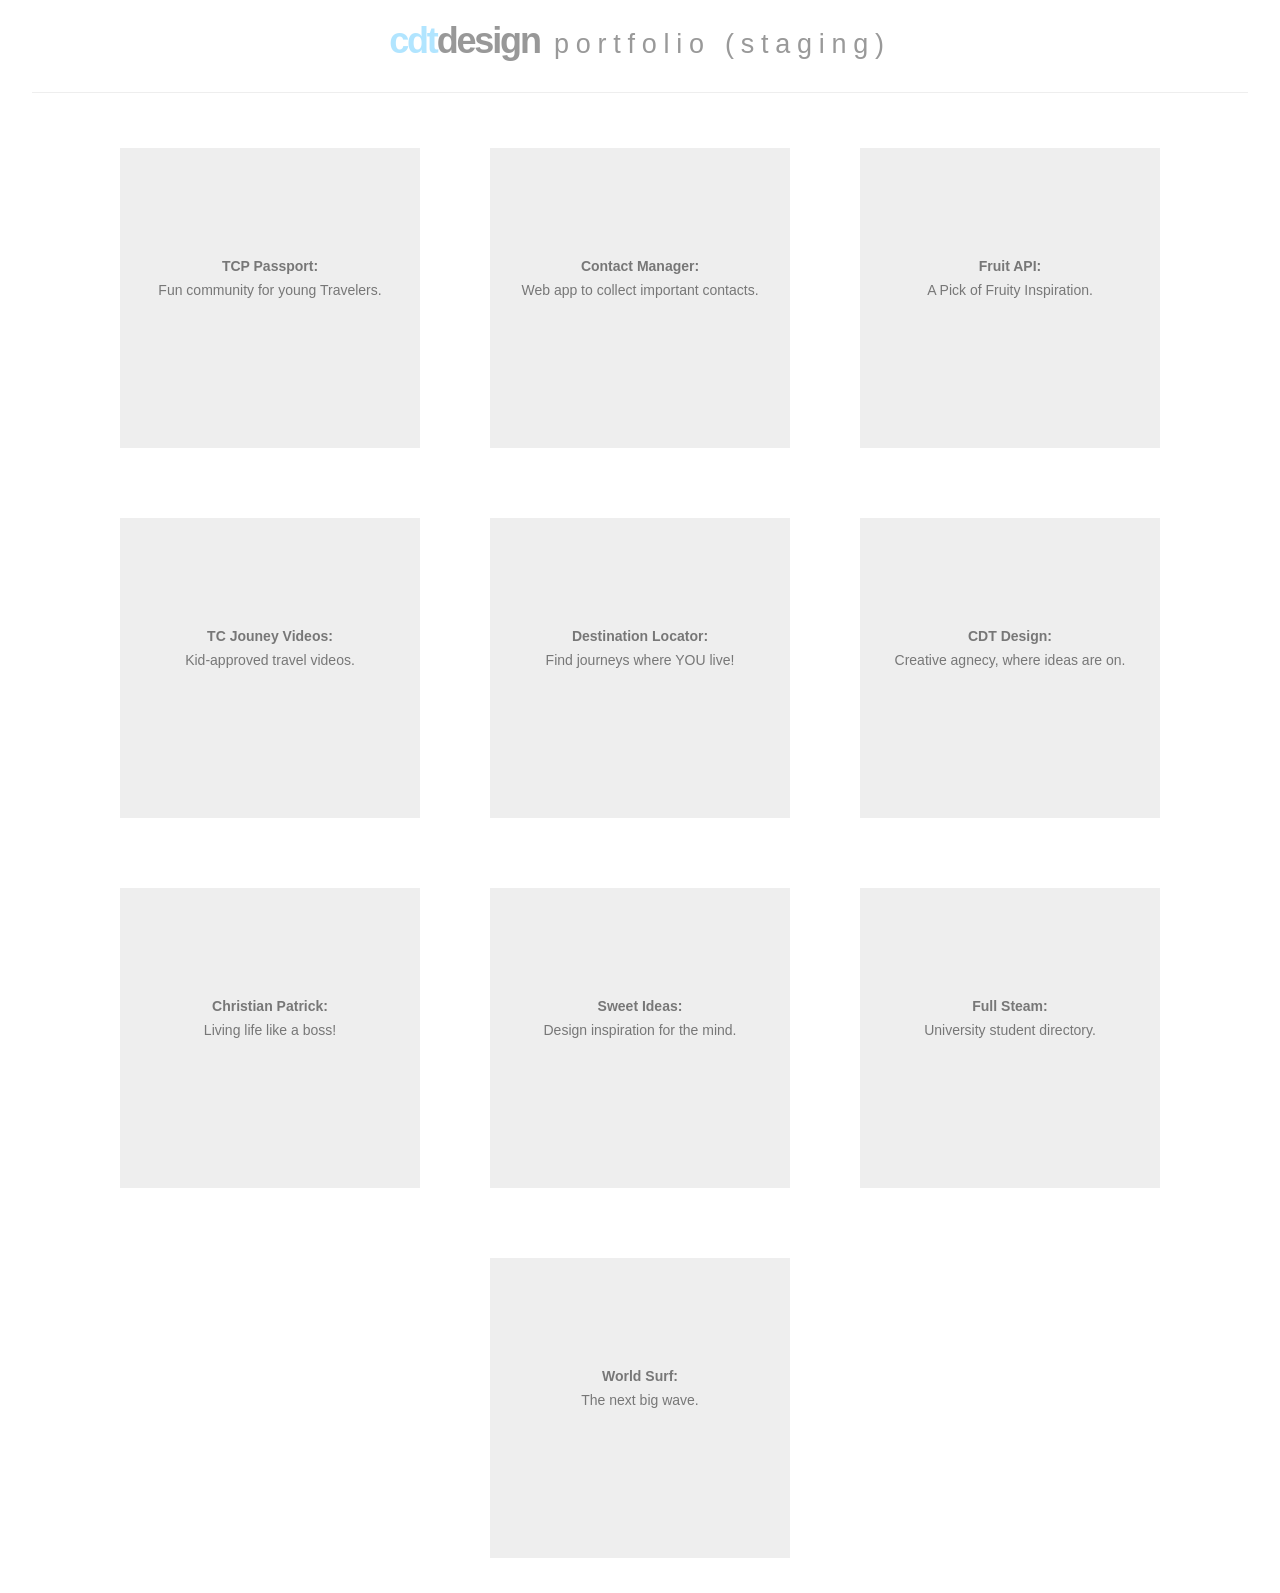
==== index.html @ db282b4b "Text edit - staging" ====
<!-- ******************************************
Christina D. Thorpe-rogers
Deployment of Web Applications
ASSIGNMENT: Your Portfolio, Live to the World!
Decemeber 1, 2015
******************************************** -->

<!DOCTYPE html>
<html lang="en">
  <head>
    <meta charset="utf-8">
    <meta http-equiv="X-UA-Compatible" content="IE=edge">
    <meta name="viewport" content="width=device-width, initial-scale=1">
    <!-- The above 3 meta tags *must* come first in the head; any other head content must come *after* these tags -->
    <title>cdt portfolio</title>

    <!-- Bootstrap -->
	<link href="https://maxcdn.bootstrapcdn.com/bootstrap/3.3.6/css/bootstrap.min.css" rel="stylesheet" integrity="sha256-7s5uDGW3AHqw6xtJmNNtr+OBRJUlgkNJEo78P4b0yRw= sha512-nNo+yCHEyn0smMxSswnf/OnX6/KwJuZTlNZBjauKhTK0c+zT+q5JOCx0UFhXQ6rJR9jg6Es8gPuD2uZcYDLqSw==" crossorigin="anonymous">
	<link rel="stylesheet" href="https://maxcdn.bootstrapcdn.com/font-awesome/4.5.0/css/font-awesome.min.css">
	<link rel="stylesheet" href="css/font-awesome.min.css">
	<link rel="stylesheet" href="css/style.css">

    <!-- HTML5 shim and Respond.js for IE8 support of HTML5 elements and media queries -->
    <!-- WARNING: Respond.js doesn't work if you view the page via file:// -->
    <!--[if lt IE 9]>
      <script src="https://oss.maxcdn.com/html5shiv/3.7.2/html5shiv.min.js"></script>
      <script src="https://oss.maxcdn.com/respond/1.4.2/respond.min.js"></script>
    <![endif]-->
  </head>
  <body>
	<nav class="navbar"> <!--  navbar-default -->
	<div class="container-fluid">
	  <div><!--  class="navbar-header" -->
	    <h1 class="center"><span id="cdtdesign"><b id="cdt">cdt</b><b>design</b></span><span id="portfolio"> portfolio (staging)</span></h1>
	  </div>
	</div>
	</nav>
	<hr></hr>
	<div class="container" id="content">
		<div class="container">
			<div class="cube center"><p class="center"><b>TCP Passport:</b></p><p>Fun community for young Travelers.</p></div>
			<div class="cube center"><p class="center"><b>Contact Manager:</b></p><p>Web app to collect important contacts.</p></div>
			<div class="cube center"><p class="center"><b>Fruit API:</b></p><p>A Pick of Fruity Inspiration.</p></div>
		</div>
		<div class="container">
			<div class="cube center"><p class="center"><b>TC Jouney Videos:</b></p><p>Kid-approved travel videos.</p></div>
			<div class="cube center"><p class="center"><b>Destination Locator:</b></p><p>Find journeys where YOU live!</p></div>
			<div class="cube center"><p class="center"><b>CDT Design:</b></p><p>Creative agnecy, where ideas are on.</p></div>
		</div>
		<div class="container">
			<div class="cube center"><p class="center"><b>Christian Patrick:</b></p><p>Living life like a boss!</p></div>
			<div class="cube center"><p class="center"><b>Sweet Ideas:</b></p><p>Design inspiration for the mind.</p></div>
			<div class="cube center"><p class="center"><b>Full Steam:</b></p><p>University student directory.</p></div>
		</div>
		<div class="container">
			<div class="cube center" style="background-color:white"><p class="center"></p></div>
			<div class="cube center"><p class="center"><b>World Surf:</b></p><p>The next big wave.</p></div>
			<div class="cube center" style="background-color:white"><p class="center"></p></div>
		</div>
	</div><!-- /#content -->
	
    <!-- jQuery (necessary for Bootstrap's JavaScript plugins) -->
    <script src="https://ajax.googleapis.com/ajax/libs/jquery/1.11.3/jquery.min.js"></script>
    <!-- Include all compiled plugins (below), or include individual files as needed -->
    <script src="https://maxcdn.bootstrapcdn.com/bootstrap/3.3.6/js/bootstrap.min.js" integrity="sha256-KXn5puMvxCw+dAYznun+drMdG1IFl3agK0p/pqT9KAo= sha512-2e8qq0ETcfWRI4HJBzQiA3UoyFk6tbNyG+qSaIBZLyW9Xf3sWZHN/lxe9fTh1U45DpPf07yj94KsUHHWe4Yk1A==" crossorigin="anonymous"></script>
  </body>
</html>
---- css/style.css ----
body {
	font-family: ProximaNova-Light, "Helvetica Neue", Helvetica, Arial, sans-serif;
}

p {
	position: relative;
	top: 35%;
	line-height: 1em;
	color: #777;
}

#cdt {
	color: #66ccff;
}

#cdtdesign {
	letter-spacing: -.06em;
	opacity: .5;
}

#portfolio {
	font-size: .75em;
	letter-spacing: .25em;
	line-height: .5em;
	color: #999;
}

hr {
	width: 95%;
}

.center {
  text-align: center;
  margin-left: auto;
  margin-right: auto;
  margin: auto, 0;
}

.cube {
	display: block;
	float: left;
	background-color: #eee;
	width: 300px;
	height: 300px;
	margin: 35px;
	padding: 20px;
	vertical-align: middle;
}
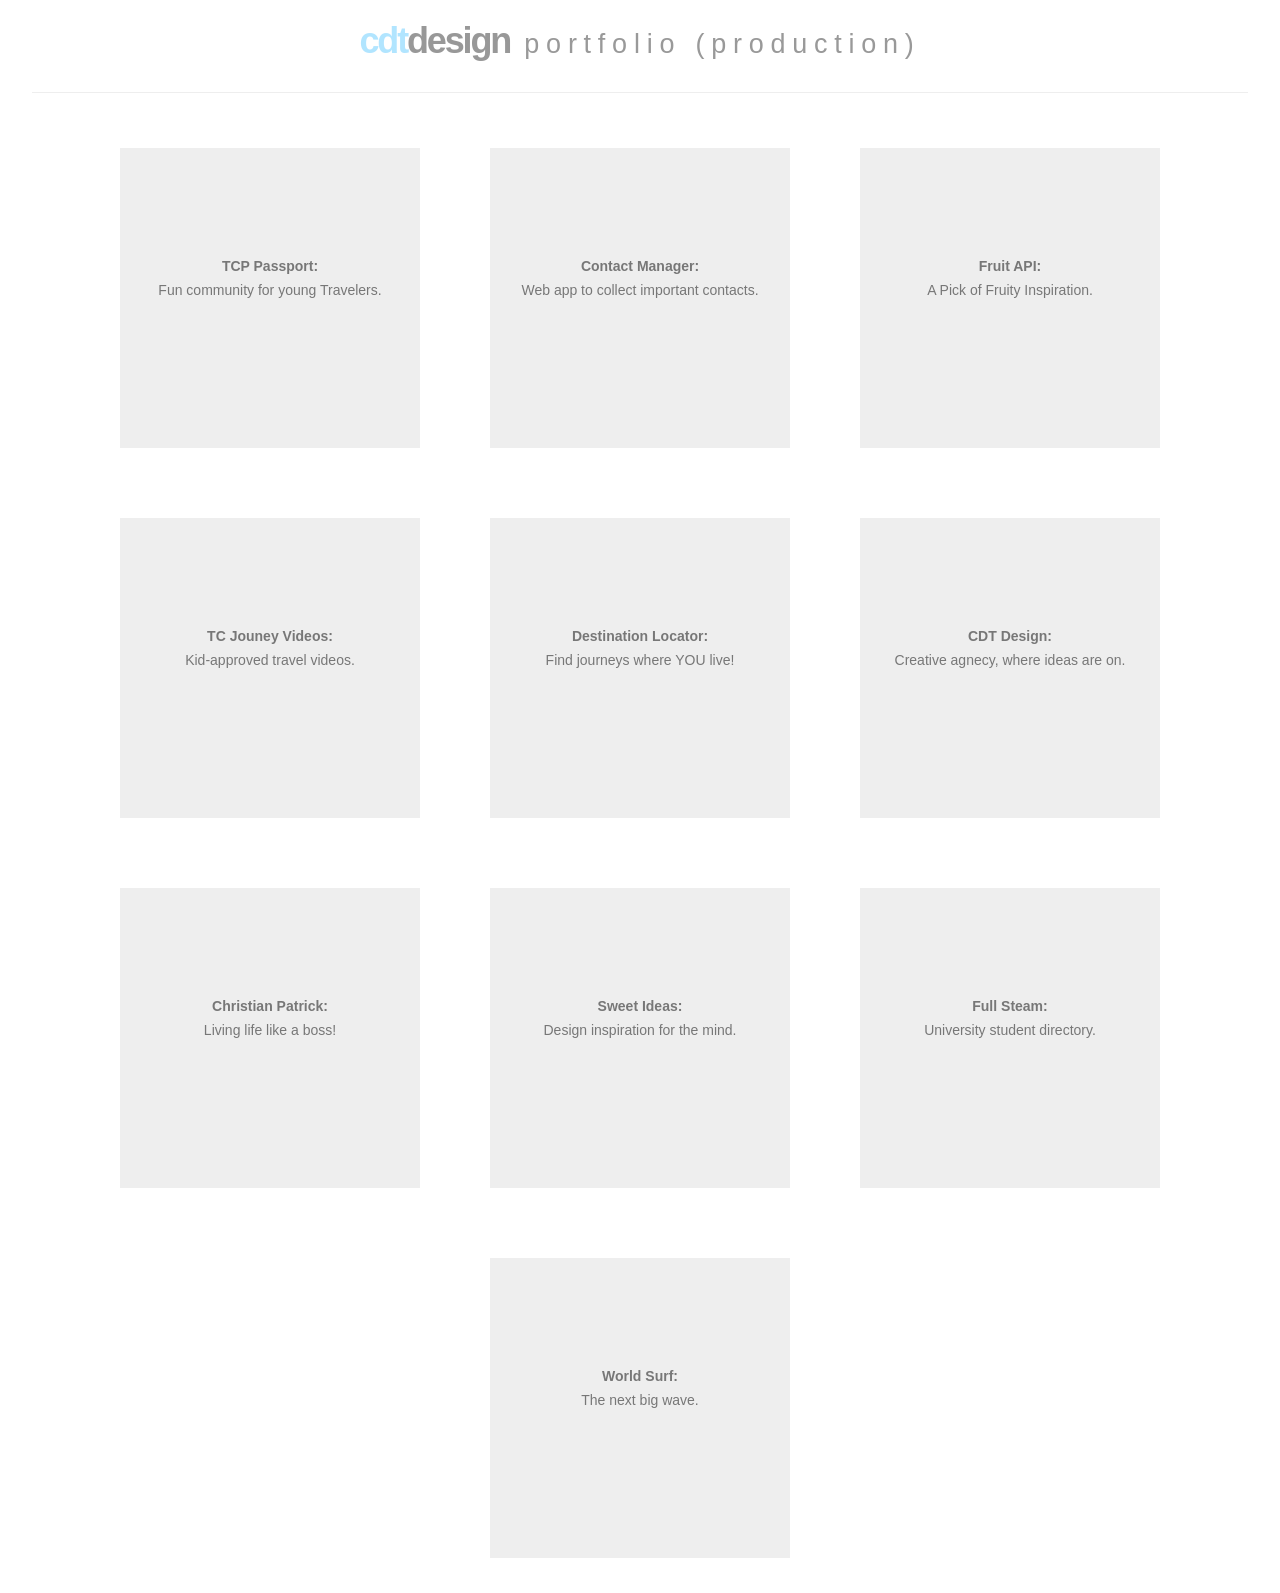
==== commit c9343d63: "Text edit - production" ====
--- a/index.html
+++ b/index.html
@@ -31,7 +31,7 @@
 	<nav class="navbar"> <!--  navbar-default -->
 	<div class="container-fluid">
 	  <div><!--  class="navbar-header" -->
-	    <h1 class="center"><span id="cdtdesign"><b id="cdt">cdt</b><b>design</b></span><span id="portfolio"> portfolio (staging)</span></h1>
+	    <h1 class="center"><span id="cdtdesign"><b id="cdt">cdt</b><b>design</b></span><span id="portfolio"> portfolio (production)</span></h1>
 	  </div>
 	</div>
 	</nav>
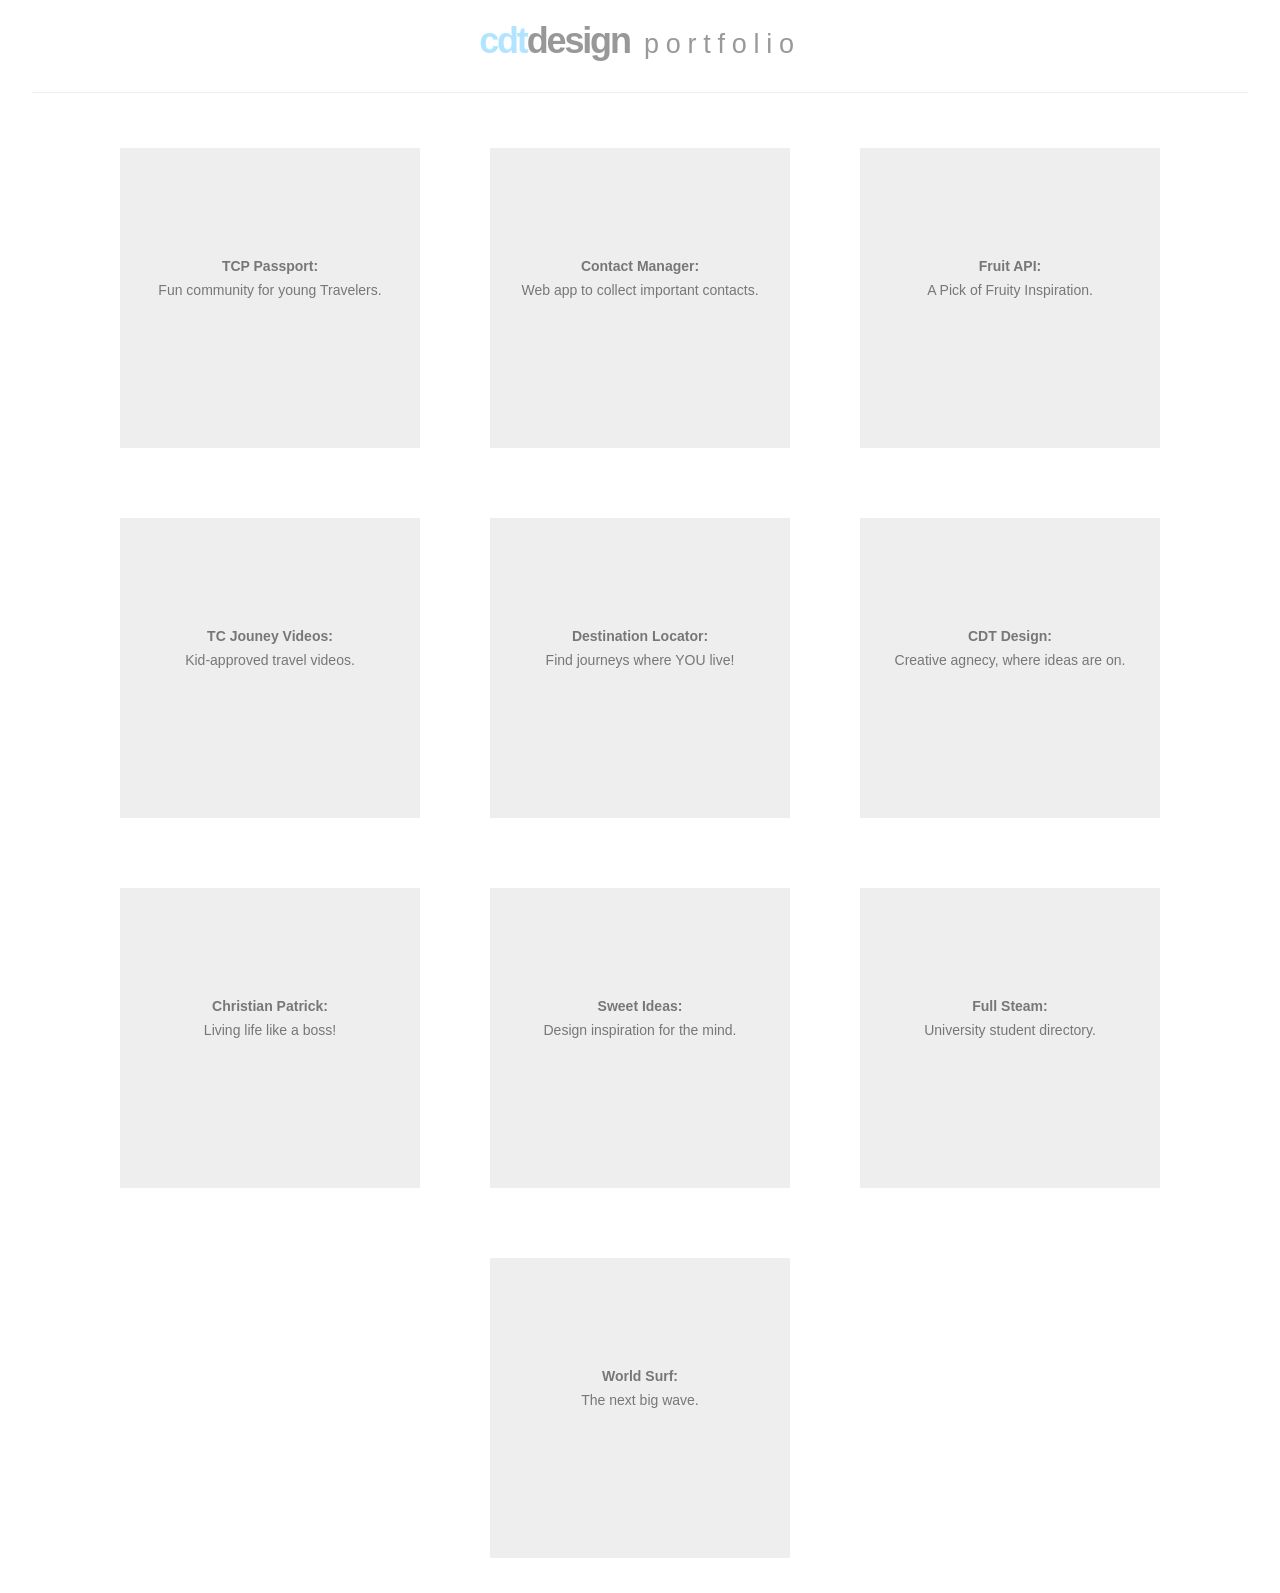
==== commit 23a3310d: "Text edit" ====
--- a/index.html
+++ b/index.html
@@ -31,7 +31,7 @@
 	<nav class="navbar"> <!--  navbar-default -->
 	<div class="container-fluid">
 	  <div><!--  class="navbar-header" -->
-	    <h1 class="center"><span id="cdtdesign"><b id="cdt">cdt</b><b>design</b></span><span id="portfolio"> portfolio (production)</span></h1>
+	    <h1 class="center"><span id="cdtdesign"><b id="cdt">cdt</b><b>design</b></span><span id="portfolio"> portfolio</span></h1>
 	  </div>
 	</div>
 	</nav>
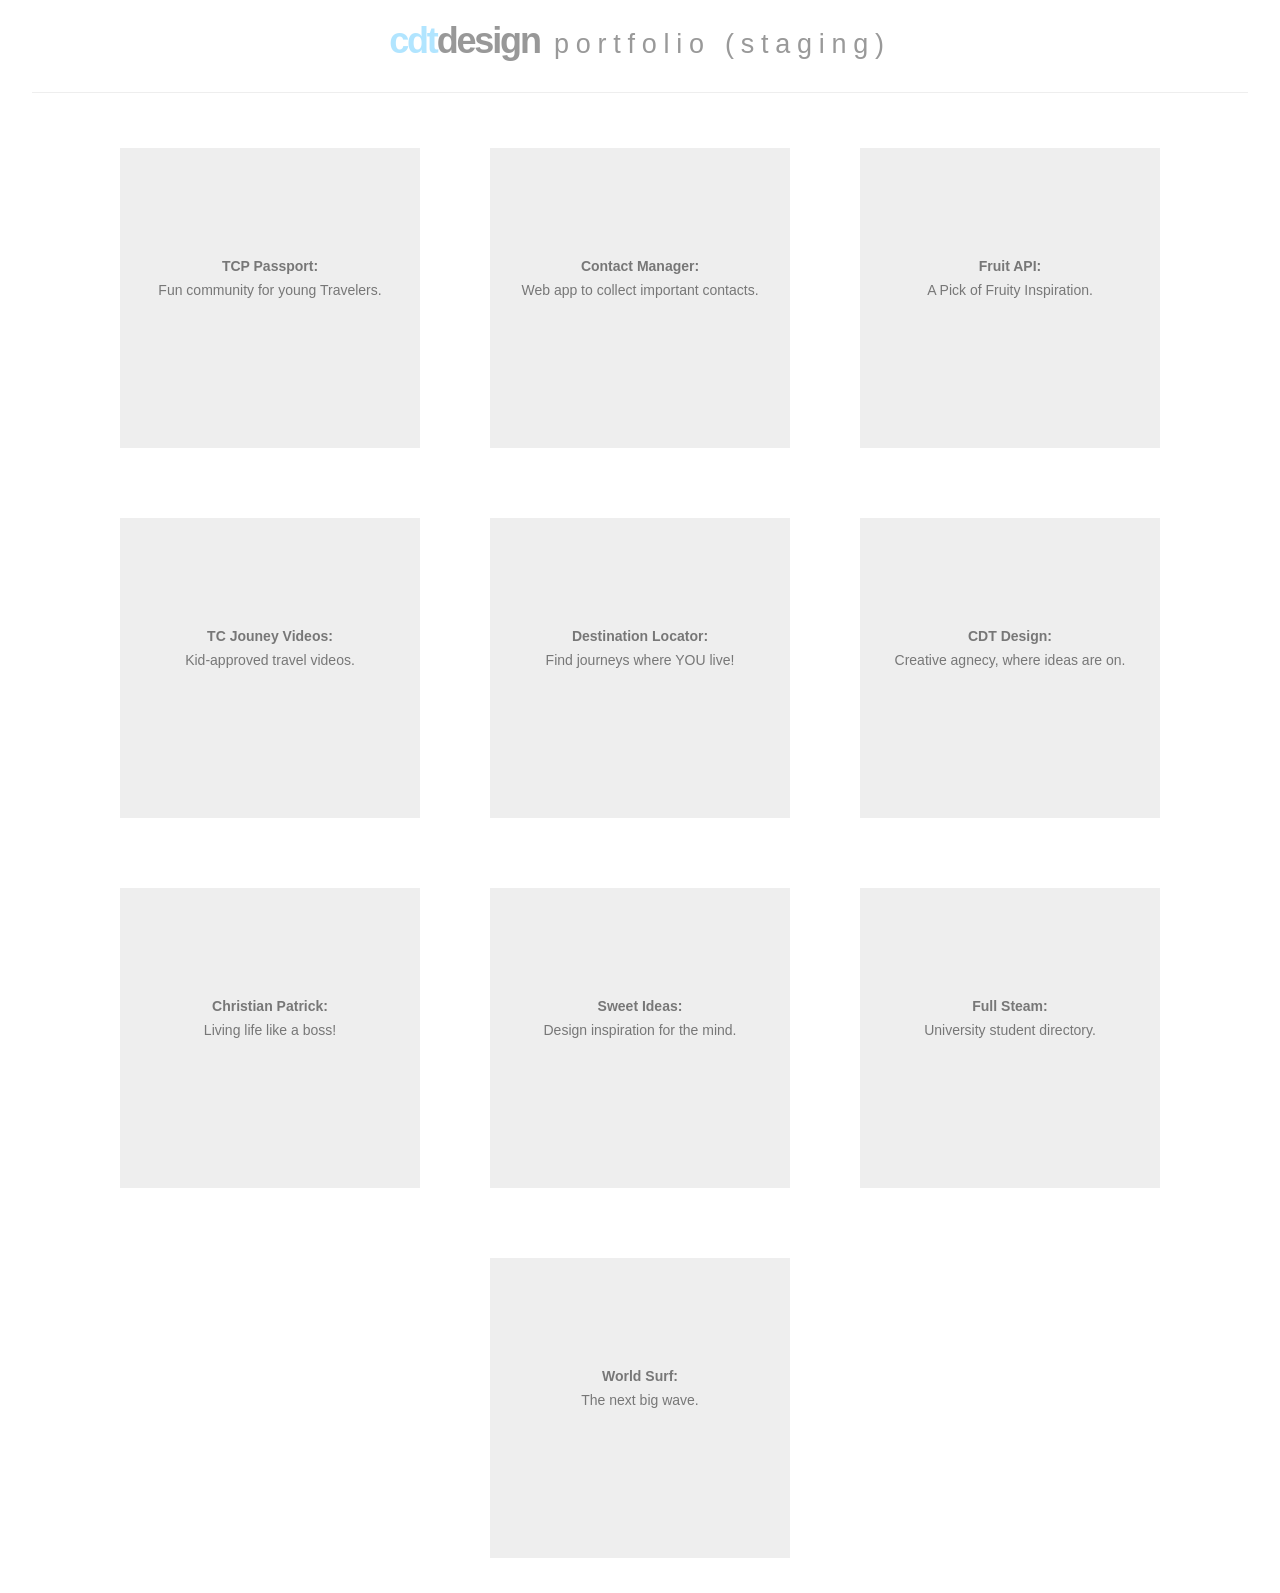
==== commit bef45296: "text edit - staging" ====
--- a/index.html
+++ b/index.html
@@ -31,7 +31,7 @@
 	<nav class="navbar"> <!--  navbar-default -->
 	<div class="container-fluid">
 	  <div><!--  class="navbar-header" -->
-	    <h1 class="center"><span id="cdtdesign"><b id="cdt">cdt</b><b>design</b></span><span id="portfolio"> portfolio</span></h1>
+	    <h1 class="center"><span id="cdtdesign"><b id="cdt">cdt</b><b>design</b></span><span id="portfolio"> portfolio (staging)</span></h1>
 	  </div>
 	</div>
 	</nav>
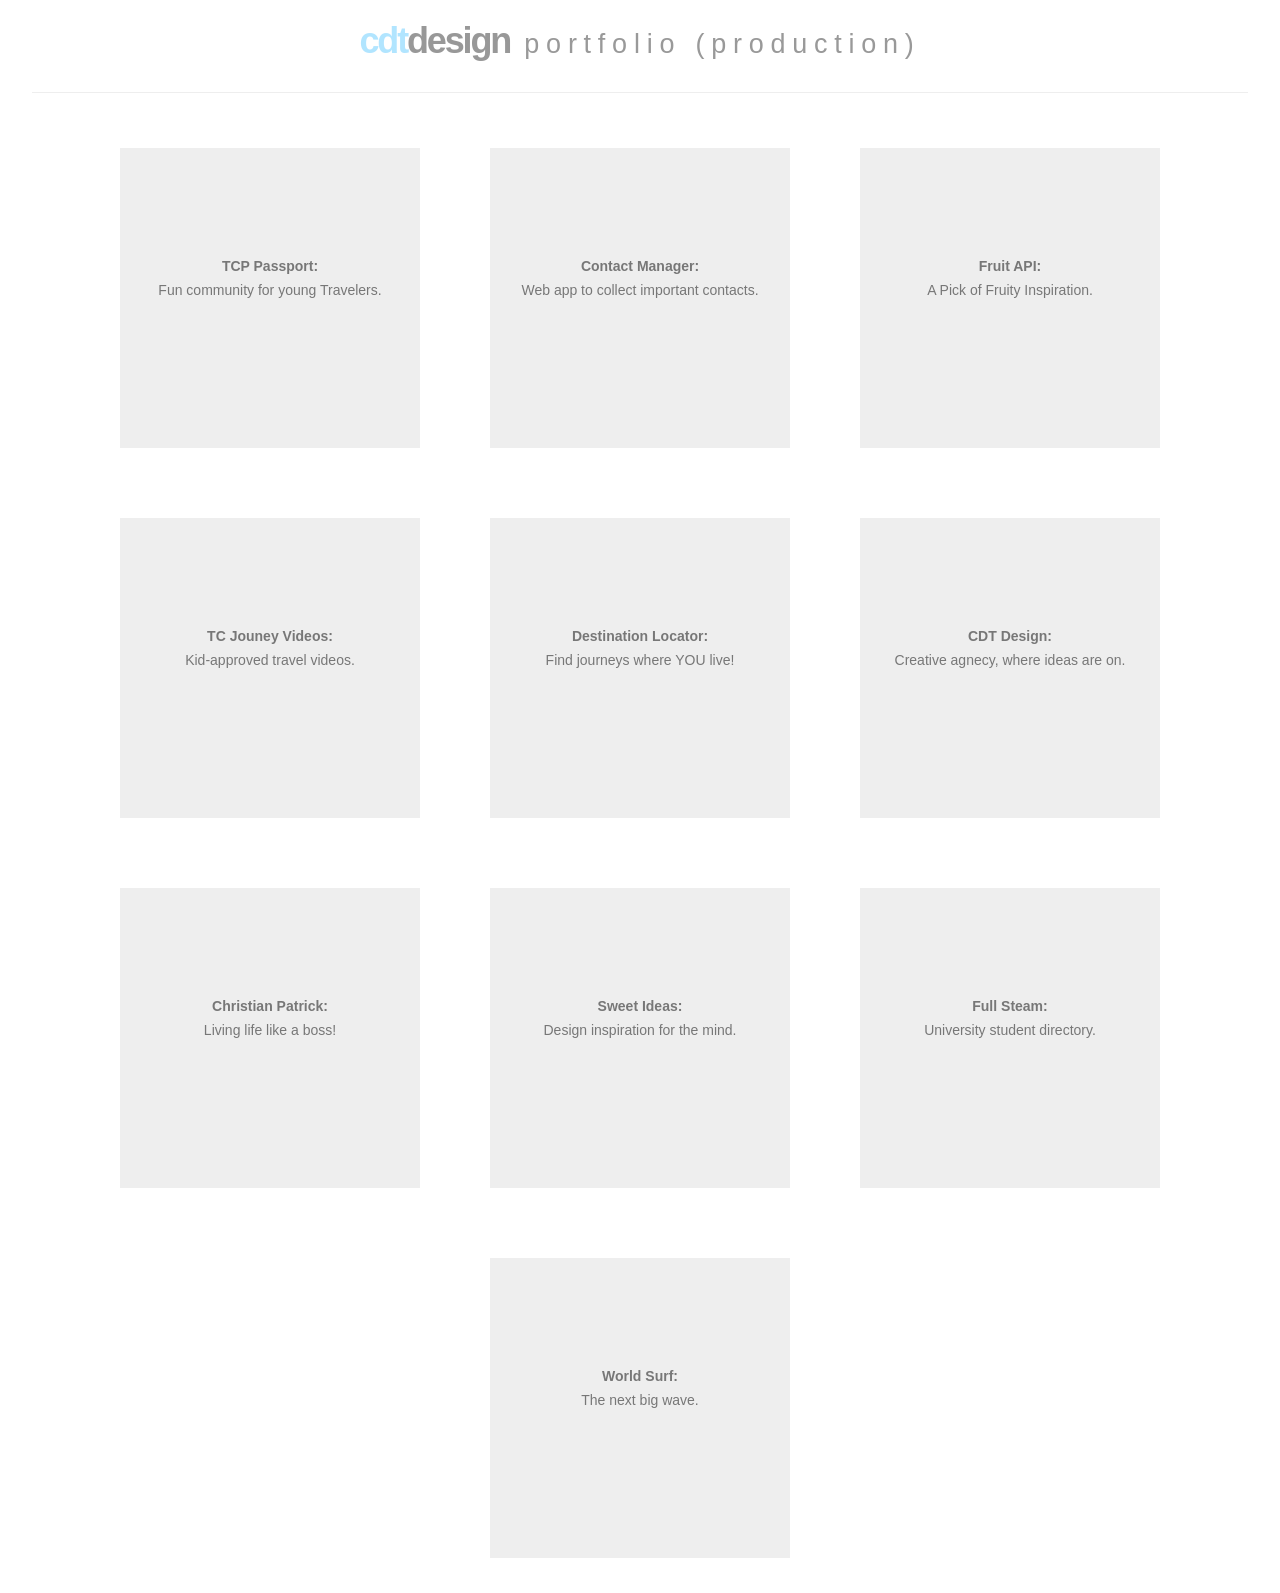
==== commit 2f7f6446: "text edit - production" ====
--- a/index.html
+++ b/index.html
@@ -31,7 +31,7 @@
 	<nav class="navbar"> <!--  navbar-default -->
 	<div class="container-fluid">
 	  <div><!--  class="navbar-header" -->
-	    <h1 class="center"><span id="cdtdesign"><b id="cdt">cdt</b><b>design</b></span><span id="portfolio"> portfolio (staging)</span></h1>
+	    <h1 class="center"><span id="cdtdesign"><b id="cdt">cdt</b><b>design</b></span><span id="portfolio"> portfolio (production)</span></h1>
 	  </div>
 	</div>
 	</nav>
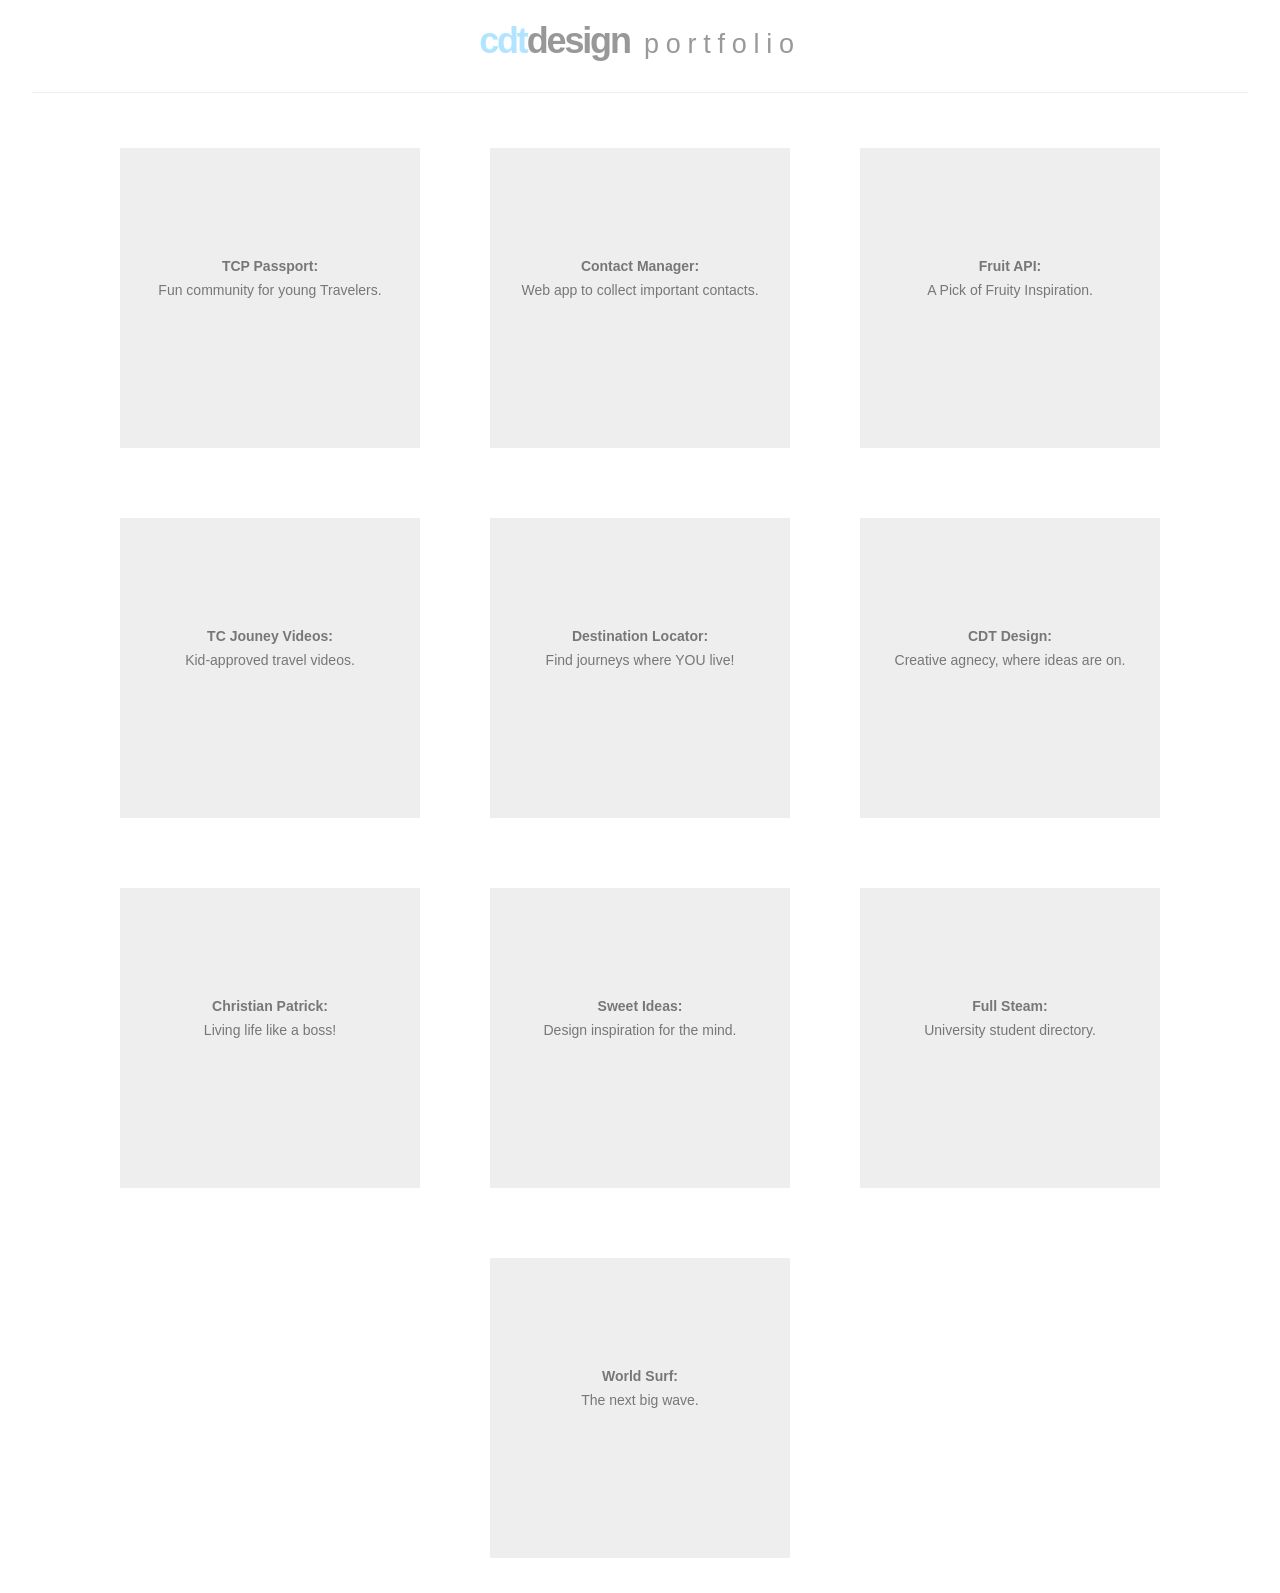
==== commit 3cb9a080: "Text edit" ====
--- a/index.html
+++ b/index.html
@@ -31,7 +31,7 @@
 	<nav class="navbar"> <!--  navbar-default -->
 	<div class="container-fluid">
 	  <div><!--  class="navbar-header" -->
-	    <h1 class="center"><span id="cdtdesign"><b id="cdt">cdt</b><b>design</b></span><span id="portfolio"> portfolio (production)</span></h1>
+	    <h1 class="center"><span id="cdtdesign"><b id="cdt">cdt</b><b>design</b></span><span id="portfolio"> portfolio</span></h1>
 	  </div>
 	</div>
 	</nav>
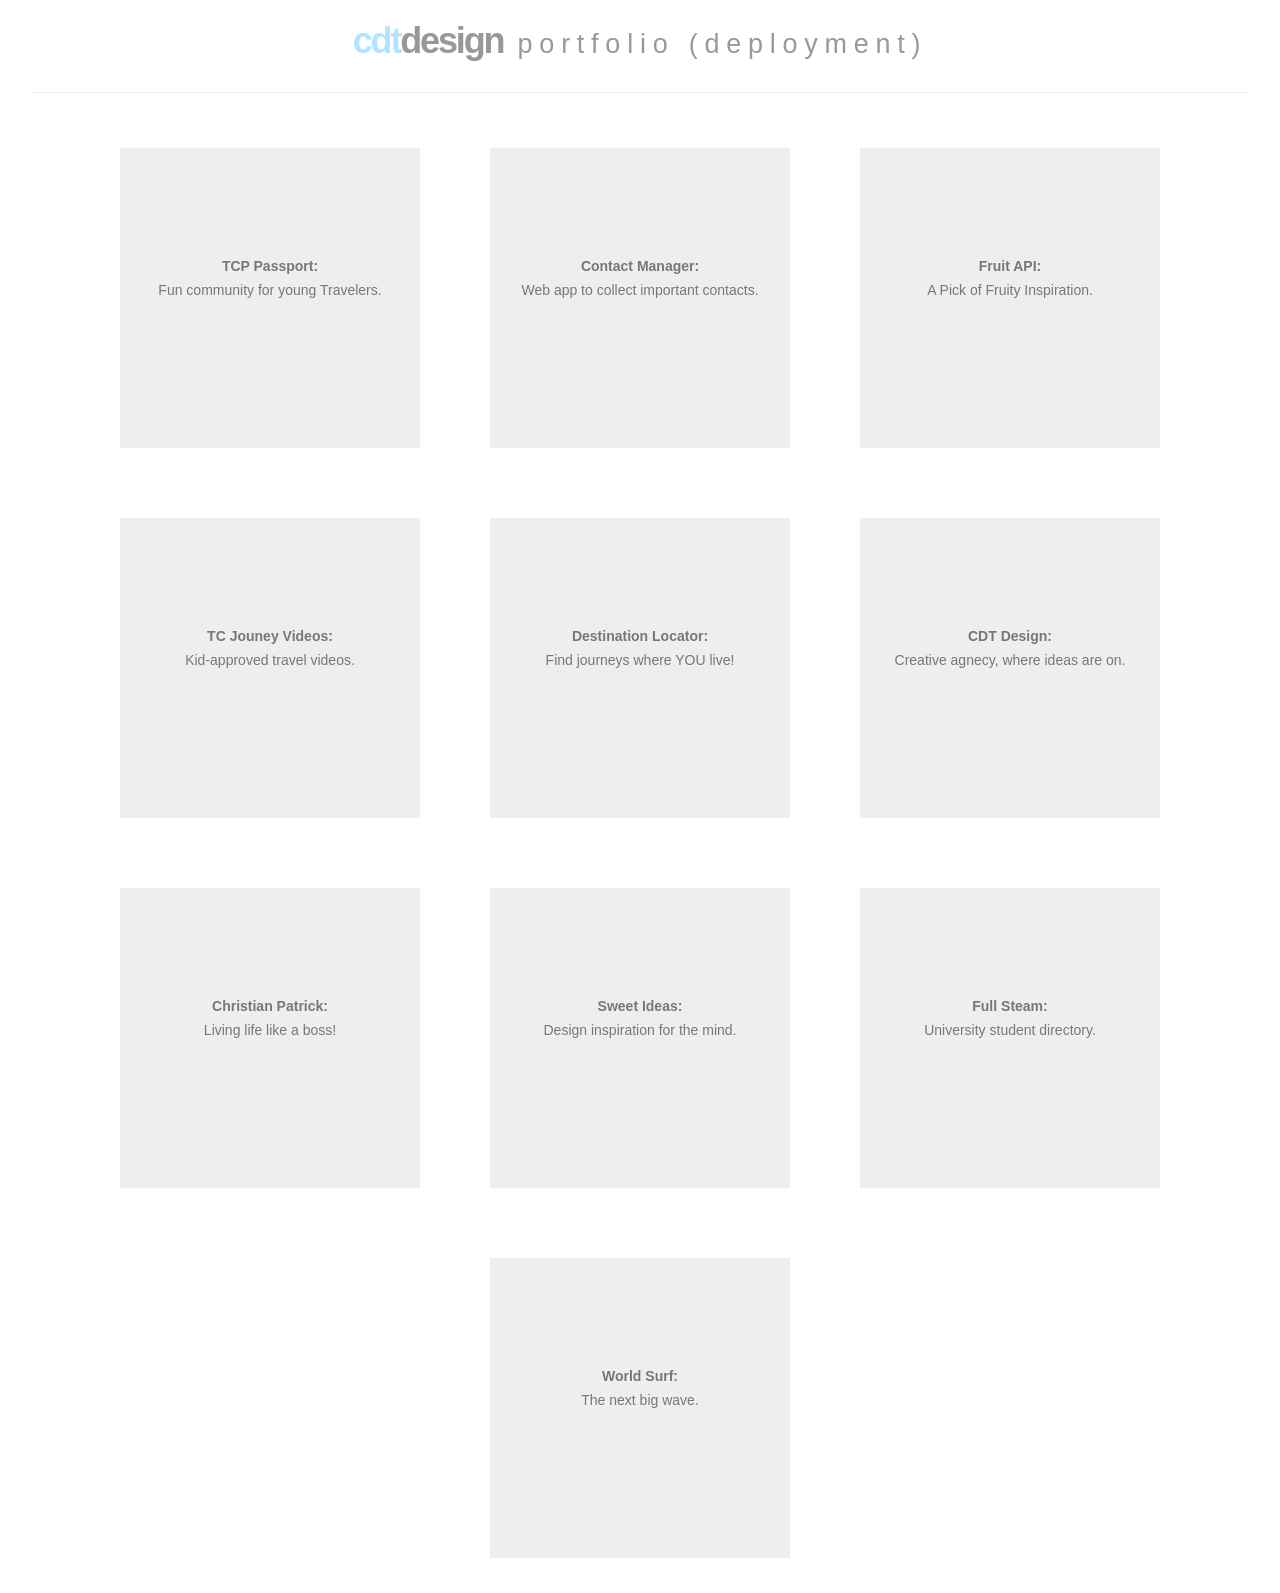
==== commit beae6c97: "Text edit" ====
--- a/index.html
+++ b/index.html
@@ -31,7 +31,7 @@
 	<nav class="navbar"> <!--  navbar-default -->
 	<div class="container-fluid">
 	  <div><!--  class="navbar-header" -->
-	    <h1 class="center"><span id="cdtdesign"><b id="cdt">cdt</b><b>design</b></span><span id="portfolio"> portfolio</span></h1>
+	    <h1 class="center"><span id="cdtdesign"><b id="cdt">cdt</b><b>design</b></span><span id="portfolio"> portfolio (deployment)</span></h1>
 	  </div>
 	</div>
 	</nav>
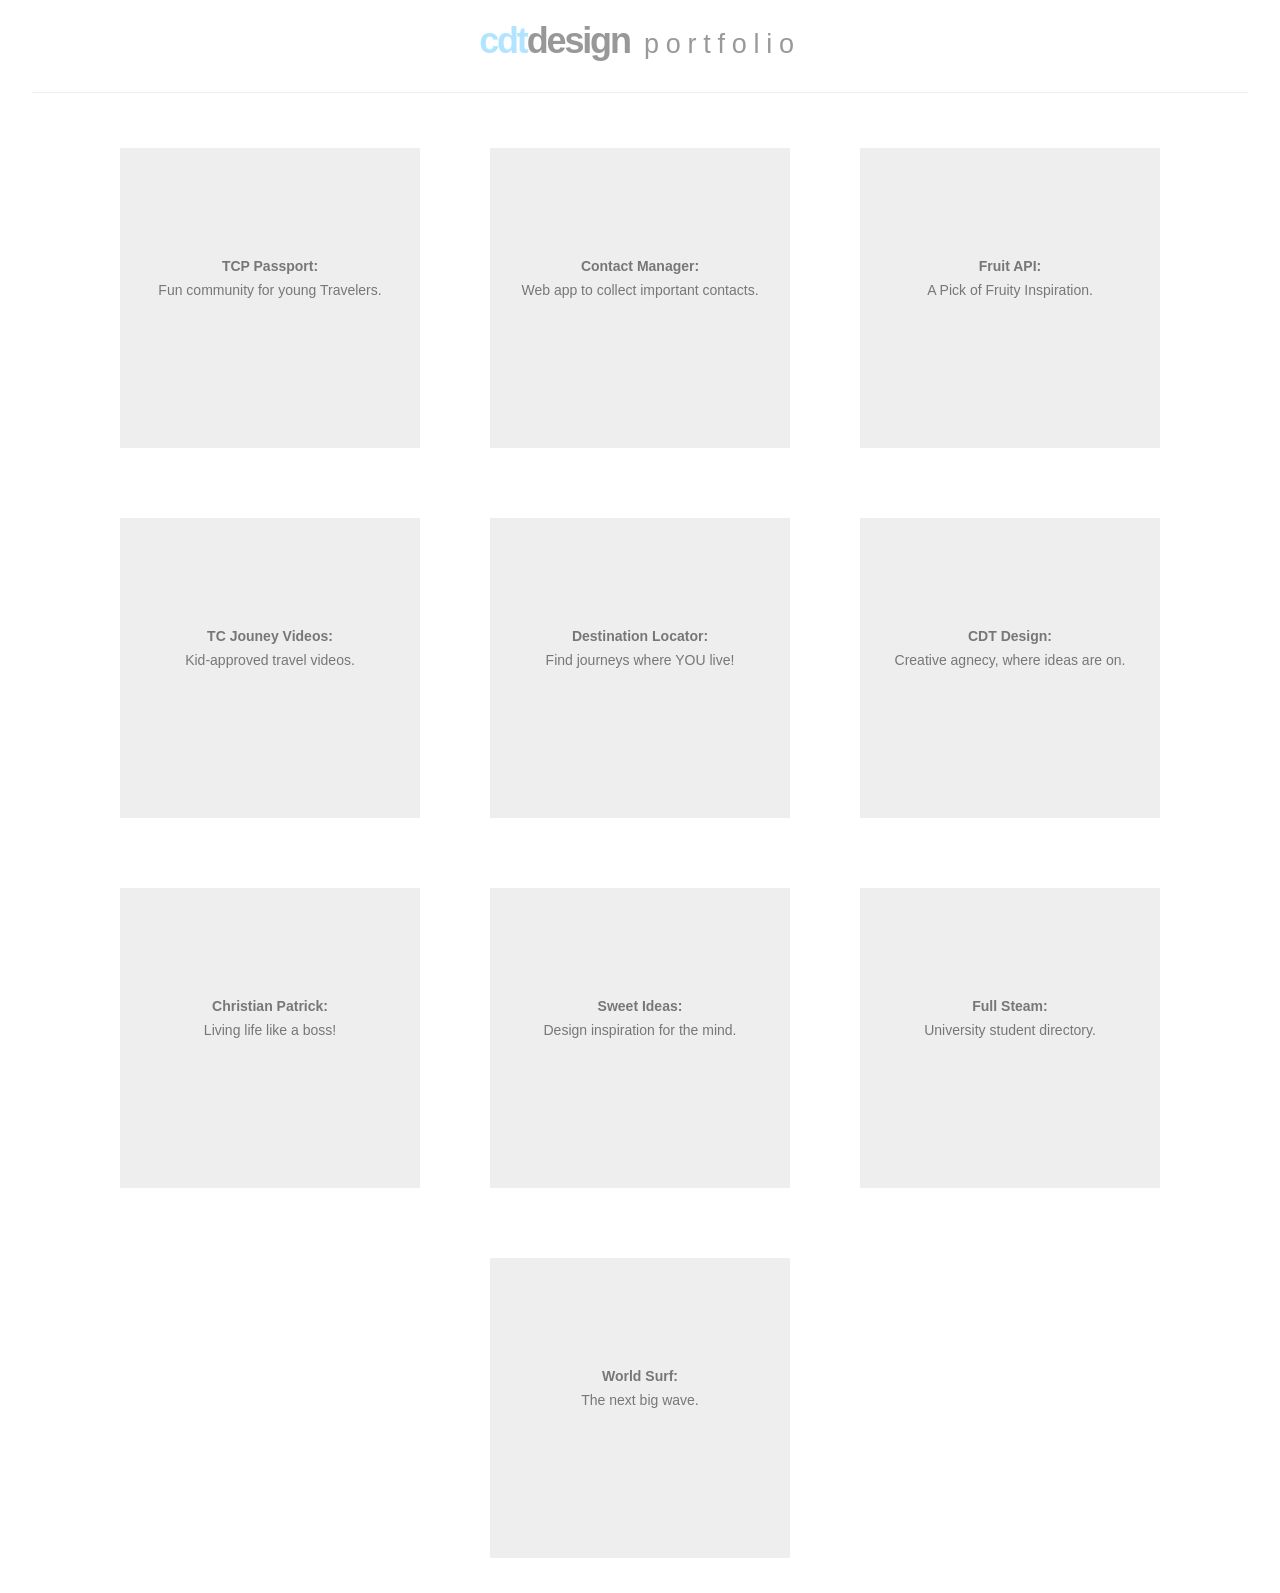
==== commit bca61cf1: "Text edit" ====
--- a/index.html
+++ b/index.html
@@ -31,7 +31,7 @@
 	<nav class="navbar"> <!--  navbar-default -->
 	<div class="container-fluid">
 	  <div><!--  class="navbar-header" -->
-	    <h1 class="center"><span id="cdtdesign"><b id="cdt">cdt</b><b>design</b></span><span id="portfolio"> portfolio (deployment)</span></h1>
+	    <h1 class="center"><span id="cdtdesign"><b id="cdt">cdt</b><b>design</b></span><span id="portfolio"> portfolio</span></h1>
 	  </div>
 	</div>
 	</nav>
